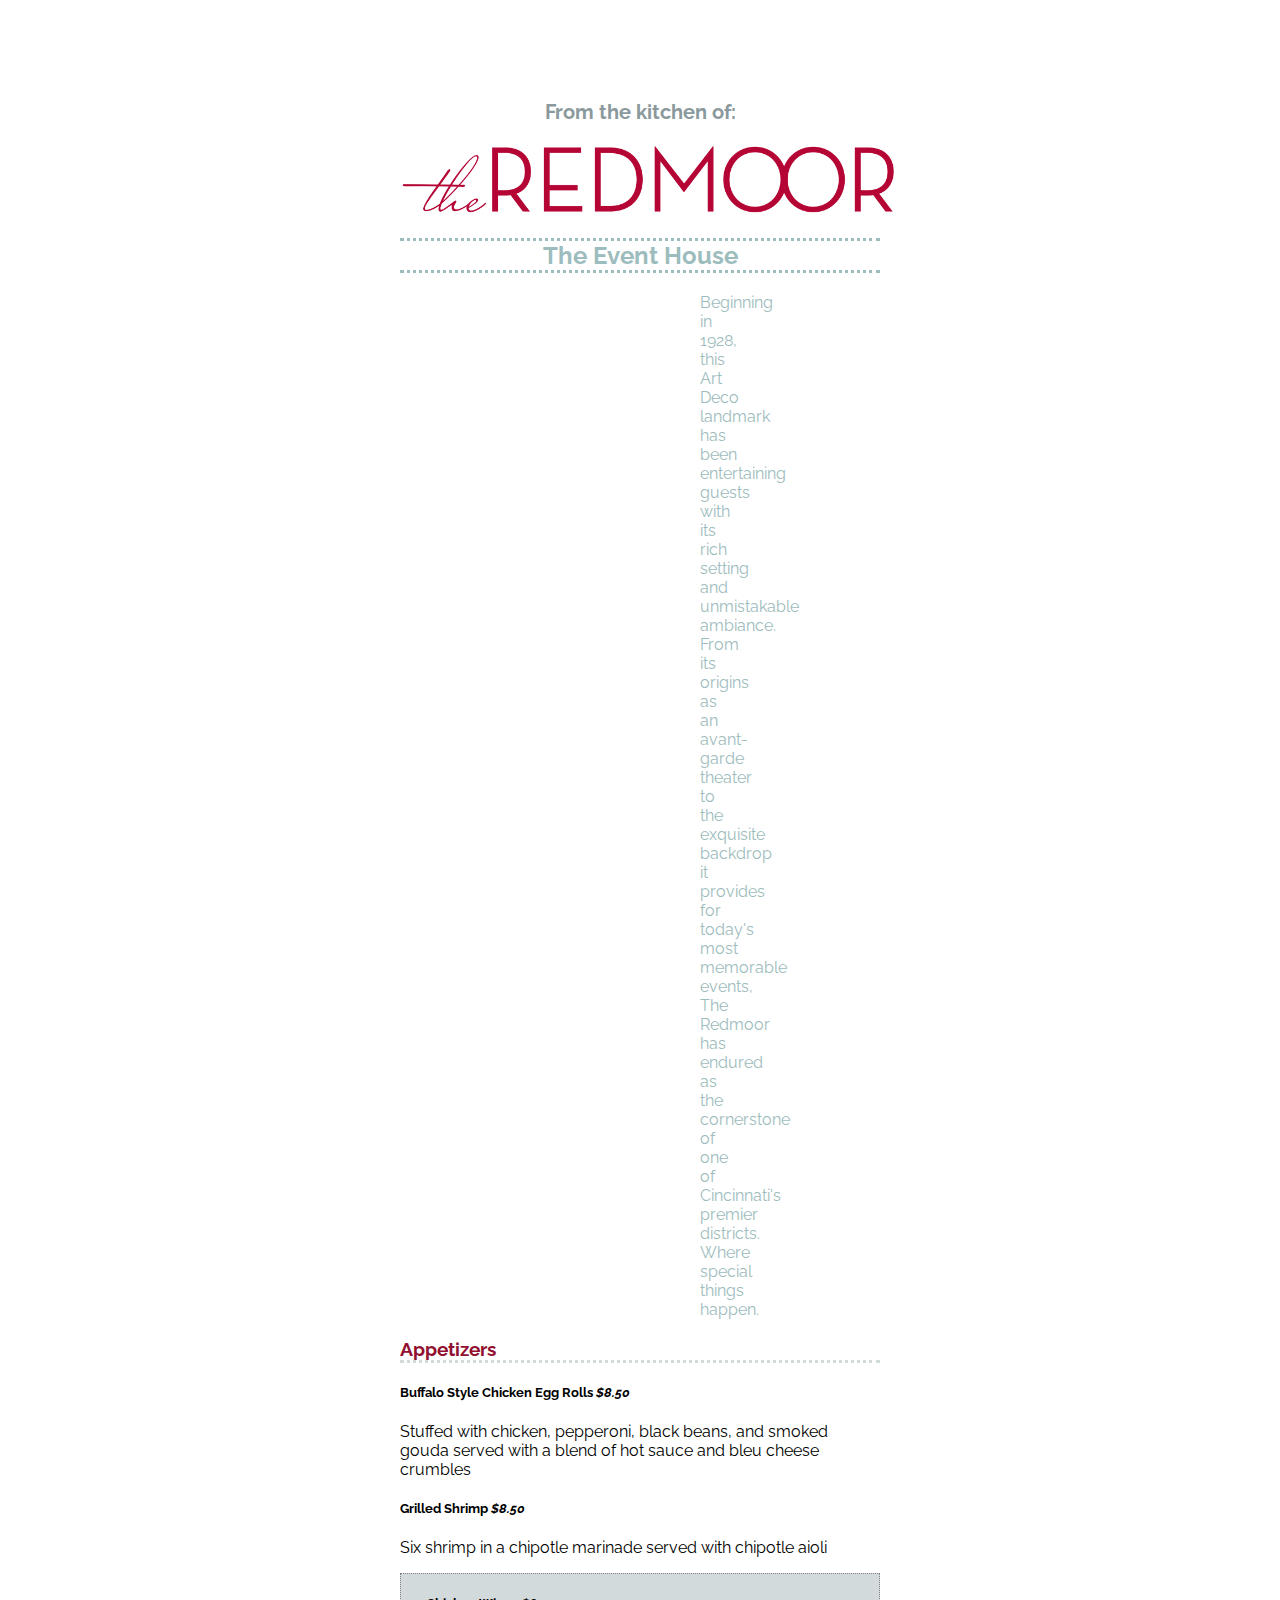
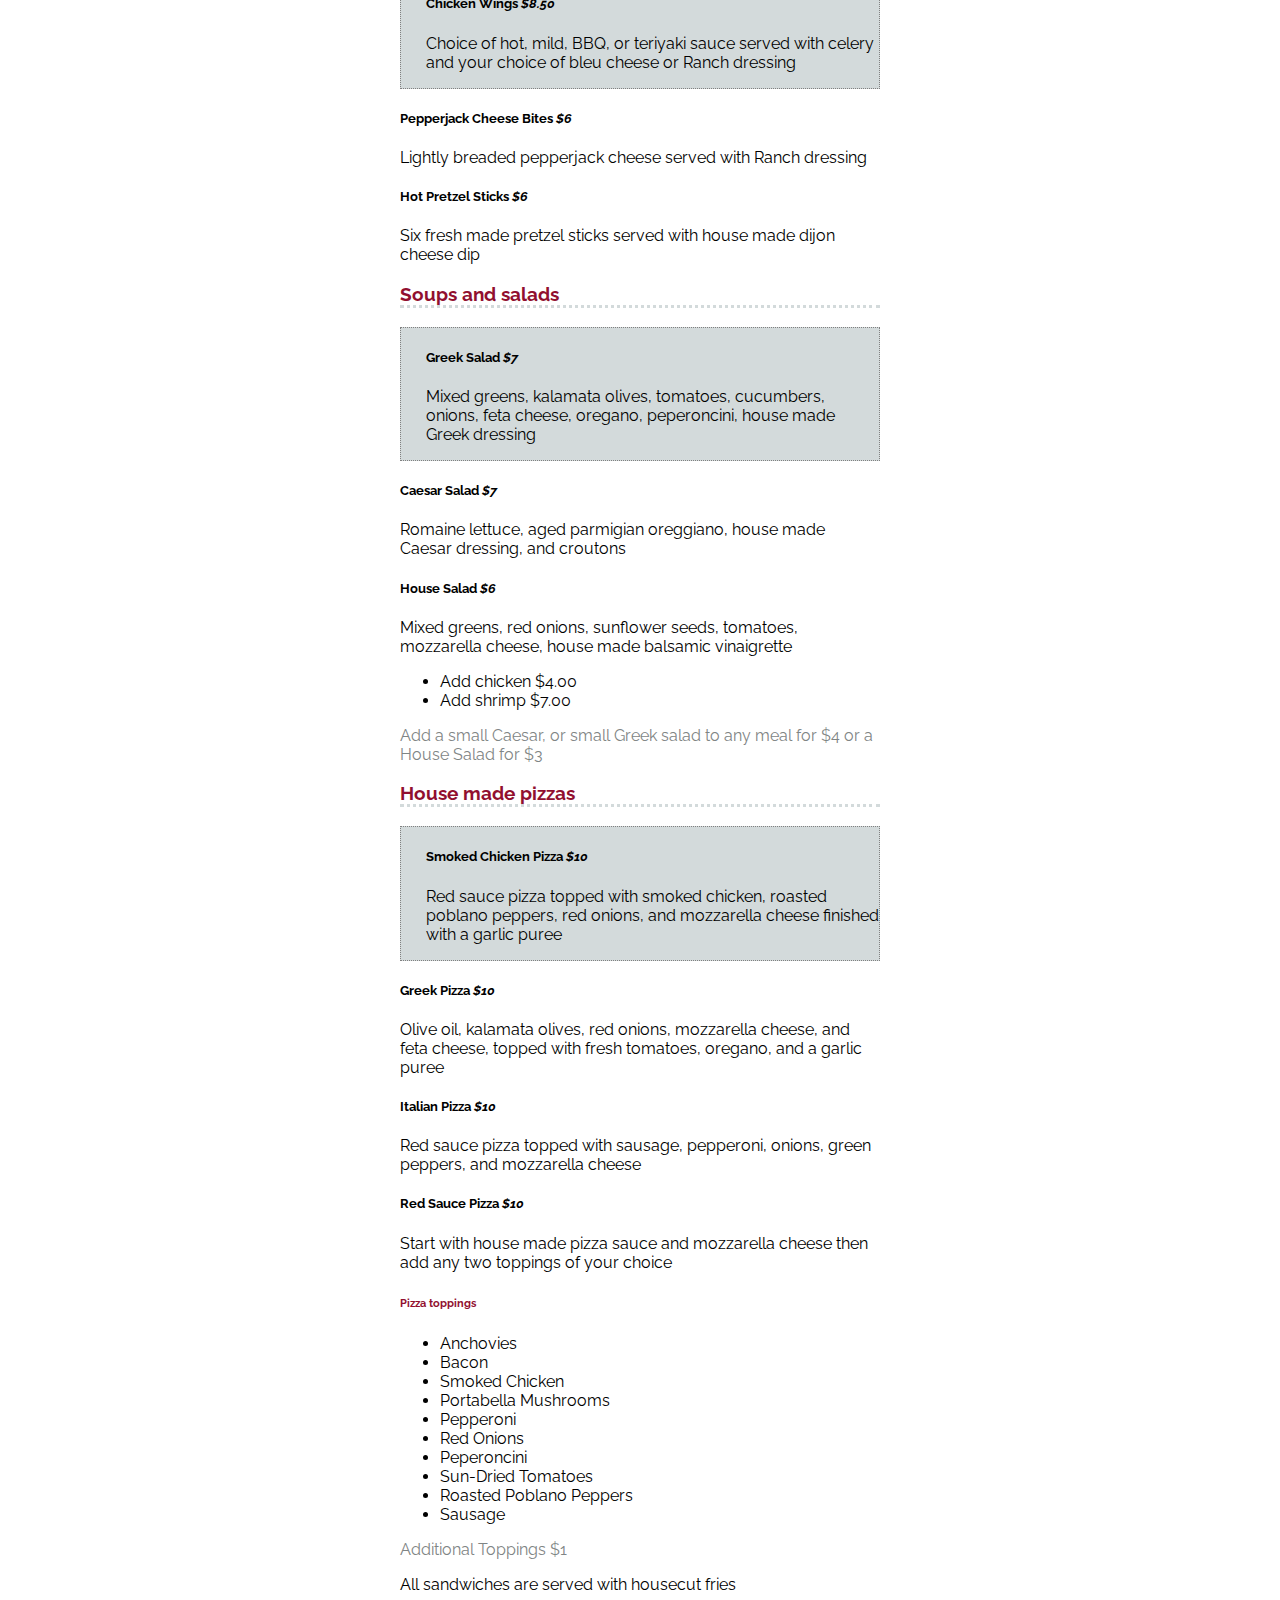
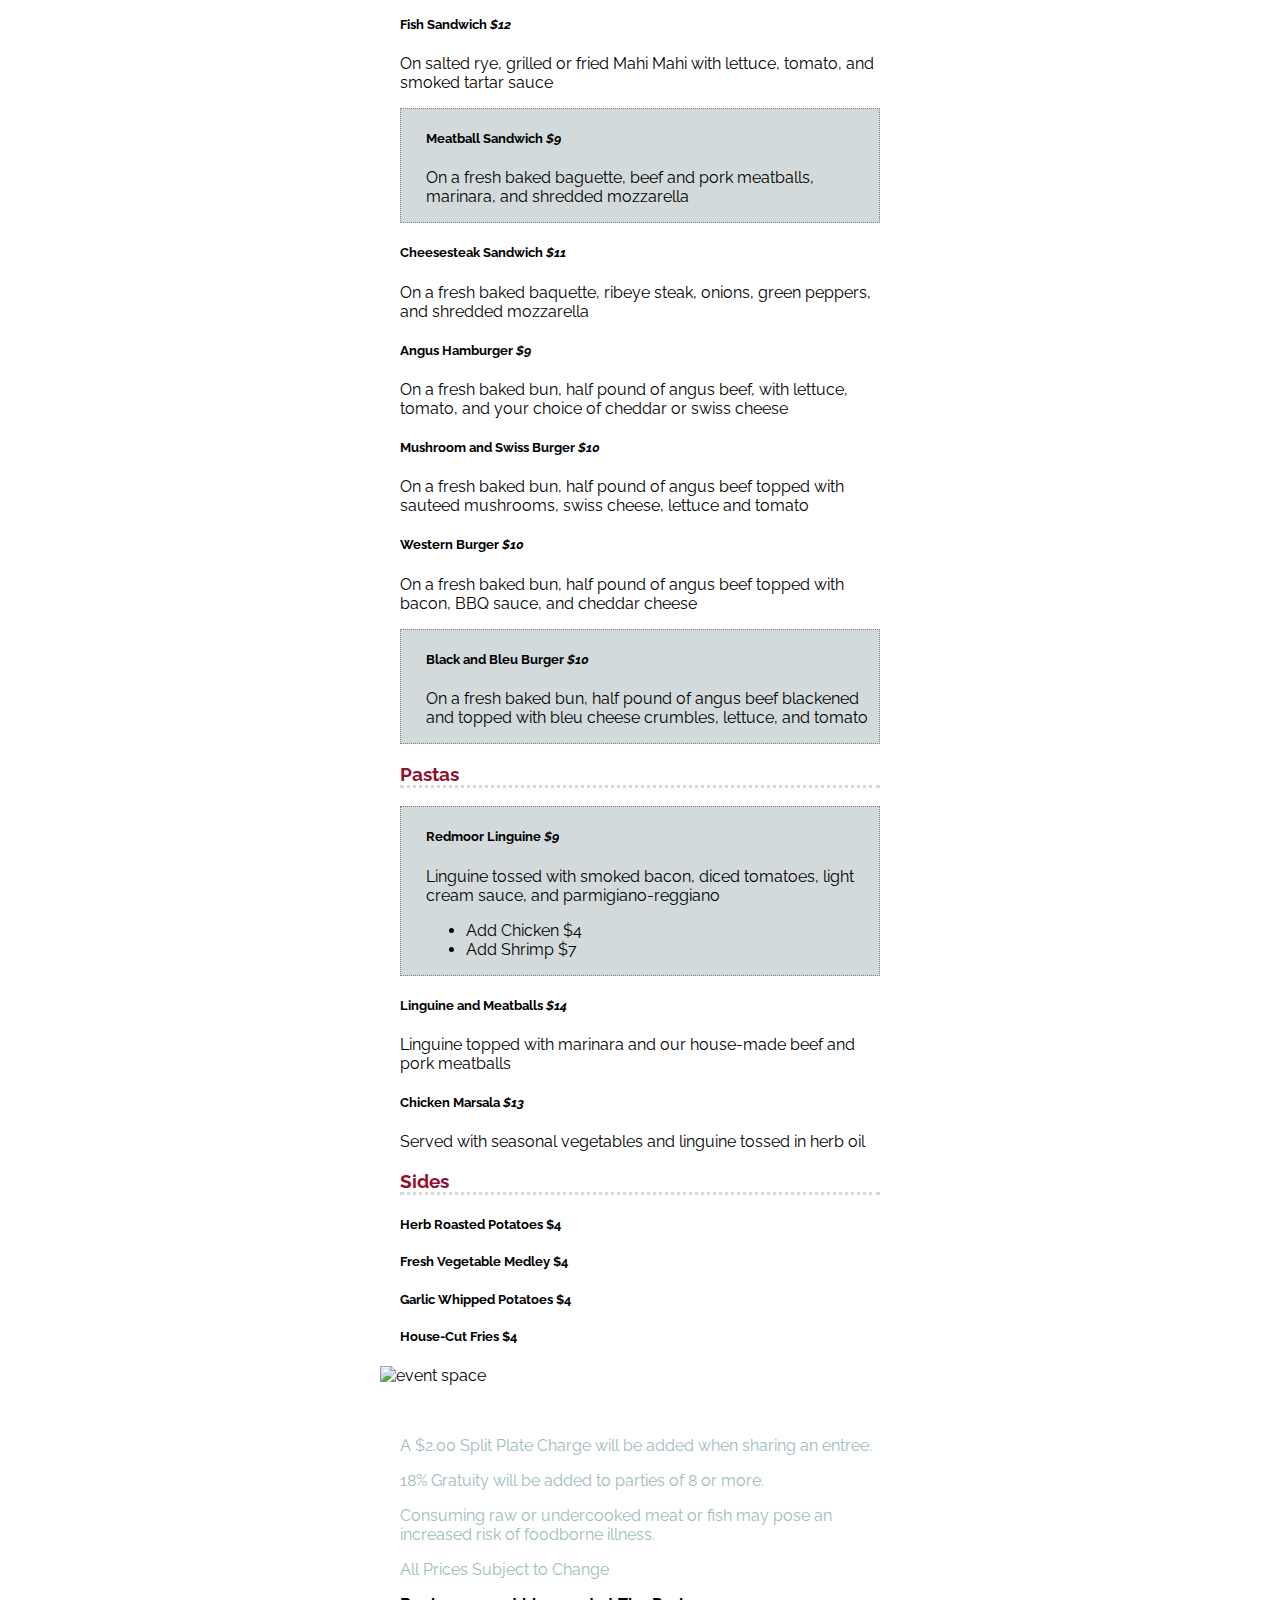
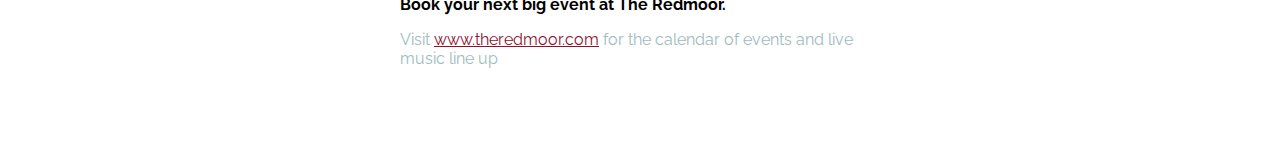
==== menu-assignment/index.html @ f5a590e6 "menu assignment" ====
<!DOCTYPE html>
<html lang="en">

<head>
    <title>Menu</title>
    <link href="https://fonts.googleapis.com/css?family=Raleway:400,400i,700,700i&display=swap" rel="stylesheet">
    <link rel="stylesheet" type="text/css" href="css/styles.css">
</head>
<div class="header">
<body>
  <div class="kitchen">
    <p>From the kitchen of:</p>
  </div>
    <img src="img/logo.png" alt="logo">
    <!-- TODO: INSERT LOGO HERE -->

    <h2>The Event House</h2>
<div class ="history">
    <p>
        Beginning in 1928, this Art Deco landmark has been entertaining guests with its rich setting and unmistakable ambiance. From its origins as an avant-garde theater to the exquisite backdrop it provides for today's most memorable events, The
        Redmoor has endured as the cornerstone of one of Cincinnati's premier districts. Where special things happen.
    </p>
  </div>
  </div>

    <!-- FOOD SECTION -->
    <!-- APPETIZERS -->
    <h3>Appetizers</h3>
    <h5>Buffalo Style Chicken Egg Rolls <span class="price">$8.50</span></h5>
    <p>
        Stuffed with chicken, pepperoni, black beans, and smoked gouda served with a blend of hot sauce and bleu cheese crumbles
    </p>

    <h5>Grilled Shrimp <span class="price">$8.50</span></h5>
    <p>
        Six shrimp in a chipotle marinade served with chipotle aioli
    </p>
  <div class ="boxed">
    <h5>Chicken Wings <span class="price">$8.50</span></h5>
    <p>
        Choice of hot, mild, BBQ, or teriyaki sauce served with celery and your choice of bleu cheese or Ranch dressing
    </p>
  </div>

    <h5>Pepperjack Cheese Bites <span class="price">$6</span></h5>
    <p>Lightly breaded pepperjack cheese served with Ranch dressing</p>

    <h5>Hot Pretzel Sticks <span class="price">$6</span></h5>
    <p>
        Six fresh made pretzel sticks served with house made dijon cheese dip
    </p>

    <!-- SOUPS AND SALADS -->
    <h3>Soups and salads</h3>
<div class ="boxed">
    <h5>Greek Salad <span class="price">$7</span></h5>
    <p>
        Mixed greens, kalamata olives, tomatoes, cucumbers, onions, feta cheese, oregano, peperoncini, house made Greek dressing
    </p>
</div>

    <h5>Caesar Salad <span class="price">$7</span></h5>
    <p>
        Romaine lettuce, aged parmigian oreggiano, house made Caesar dressing, and croutons
    </p>

    <h5>House Salad <span class="price">$6</span></h5>
    <p>
        Mixed greens, red onions, sunflower seeds, tomatoes, mozzarella cheese, house made balsamic vinaigrette
    </p>

    <ul>
        <li>Add chicken $4.00</li>
        <li>Add shrimp $7.00</li>
    </ul>
<div class="additional">
    <p>
        Add a small Caesar, or small Greek salad to any meal for $4 or a House Salad for $3
    </p>
</div>

    <!-- PIZZAS -->
    <h3>House made pizzas</h3>
  <div class ="boxed">
    <h5>Smoked Chicken Pizza <span class="price">$10</span></h5>
    <p>
        Red sauce pizza topped with smoked chicken, roasted poblano peppers, red onions, and mozzarella cheese finished with a garlic puree
    </p>
</div>
    <h5>Greek Pizza <span class="price">$10</span></h5>
    <p>
        Olive oil, kalamata olives, red onions, mozzarella cheese, and feta cheese, topped with fresh tomatoes, oregano, and a garlic puree
    </p>

    <h5>Italian Pizza <span class="price">$10</span></h5>
    <p>
        Red sauce pizza topped with sausage, pepperoni, onions, green peppers, and mozzarella cheese
    </p>

    <h5>Red Sauce Pizza <span class="price">$10</span></h5>
    <p>
        Start with house made pizza sauce and mozzarella cheese then add any two toppings of your choice
    </p>
  <div class ="pizza">
    <h6>Pizza toppings</h6>
  </div>
    <ul>
        <li>Anchovies</li>
        <li>Bacon</li>
        <li>Smoked Chicken</li>
        <li>Portabella Mushrooms</li>
        <li>Pepperoni</li>
        <li>Red Onions</li>
        <li>Peperoncini</li>
        <li>Sun-Dried Tomatoes</li>
        <li>Roasted Poblano Peppers</li>
        <li>Sausage</li>
    </ul>
  <div class ="additional">
    <p>Additional Toppings $1</p>
  </div>

    <!-- SANDWICHES -->
    <p>All sandwiches are served with housecut fries</p>

    <h5>Fish Sandwich <span class="price">$12</span></h5>
    <p>
        On salted rye, grilled or fried Mahi Mahi with lettuce, tomato, and smoked tartar sauce
    </p>
<div class ="boxed">
    <h5>Meatball Sandwich <span class="price">$9</span></h5>
    <p>
        On a fresh baked baguette, beef and pork meatballs, marinara, and shredded mozzarella
    </p>
</div>

    <h5>Cheesesteak Sandwich <span class="price">$11</span></h5>
    <p>
        On a fresh baked baquette, ribeye steak, onions, green peppers, and shredded mozzarella
    </p>

    <h5>Angus Hamburger <span class="price">$9</span></h5>
    <p>
        On a fresh baked bun, half pound of angus beef, with lettuce, tomato, and your choice of cheddar or swiss cheese
    </p>

    <h5>Mushroom and Swiss Burger <span class="price">$10</span></h5>
    <p>
        On a fresh baked bun, half pound of angus beef topped with sauteed mushrooms, swiss cheese, lettuce and tomato
    </p>

    <h5>Western Burger <span class="price">$10</span></h5>
    <p>
        On a fresh baked bun, half pound of angus beef topped with bacon, BBQ sauce, and cheddar cheese
    </p>
<div class ="boxed">
    <h5>Black and Bleu Burger <span class="price">$10</span></h5>
    <p>
        On a fresh baked bun, half pound of angus beef blackened and topped with bleu cheese crumbles, lettuce, and tomato
    </p>
</div>

    <!-- PASTAS -->
    <h3>Pastas</h3>
<div class ="boxed">
    <h5>Redmoor Linguine <span class="price">$9</span></h5>
    <p>
        Linguine tossed with smoked bacon, diced tomatoes, light cream sauce, and parmigiano-reggiano
    </p>
    <ul>
        <li>Add Chicken $4</li>
        <li>Add Shrimp $7</li>
    </ul>
</div>

    <h5>Linguine and Meatballs <span class="price">$14</span></h5>
    <p>
        Linguine topped with marinara and our house-made beef and pork meatballs
    </p>

    <h5>Chicken Marsala <span class="price">$13</span></h5>
    <p>
        Served with seasonal vegetables and linguine tossed in herb oil
    </p>

    <!-- SIDES -->
    <h3>Sides</h3>
  <div id="sides">
    <h5>Herb Roasted Potatoes $4</h5>
    <h5>Fresh Vegetable Medley $4</h5>
    <h5>Garlic Whipped Potatoes $4</h5>
    <h5>House-Cut Fries $4</h5>
  </div>

    <!-- FOOTNOTES -->
    <img  align ="right" style = "width: 100px height: 100px" alt="event space" src="https://media-api.xogrp.com/images/df79b6c4-494b-4159-8363-328649227274~rs_412.240">

<div class ="footer">
    <p>A $2.00 Split Plate Charge will be added when sharing an entree.</p>
    <p>18% Gratuity will be added to parties of 8 or more.</p>
    <p>Consuming raw or undercooked meat or fish may pose an increased risk of foodborne illness.</p>
    <p>All Prices Subject to Change</p>
</div>
<div class ="booking">
    <p>Book your next big event at The Redmoor.</p>
</div>
<div class ="visit">
    <p>Visit <a href="www.theredmoor.com">www.theredmoor.com</a> for the calendar of events and live music line up</p>
</div>
    <!-- Inspired by https://www.theredmoor.com/resources/menus/Food%20Menu%20with%20text.pdf -->
</body>

</html>
---- menu-assignment/css/styles.css ----
/* font-family: "Raleway", sans-serif; */

body {
  font-family: Raleway, sans-serif;
  margin-top: 100px;
  margin-bottom: 100px;
  margin-right: 400px;
  margin-left: 400px;
}
.kitchen {
  color:#8a999c;
  font-weight: bold;
  font-size: 20px;

}
img { height: 70px;
      width: 500px;
}
h2 {
  color: #9dbcbd;
  border-top-style: dotted;
  border-bottom-style: dotted;
  border-width: 3px;
}
.history {
  color: #9dbcbd;
  margin-left: 300px;
  margin-right: 300px;
}
h3 {
  color: #910f2f;
  border-bottom-style: dotted;
  border-bottom-width: 3px;
  border-bottom-color: #d3dadb;
}
.price {
  font-style: italic;
}
.header {
  text-align: center;
}
.boxed {
  border: 1px dotted;
  border-color: gray;
  background: #d3dadb;
  padding-left: 25px;
}
.pizza {
  color: #910f2f;
}
.additional {
  color: #7f8585;
}
#sides {
  font-weight:normal;
}
.footer {
  color: #9dbcbd;
  padding-bottom: 0px;
  padding-top: 0px;
  margin: 0px;
}
a {
  color:#910f2f;
}
.booking {
  font-weight: bold;
}
.visit {
  color: #9dbcbd;
}
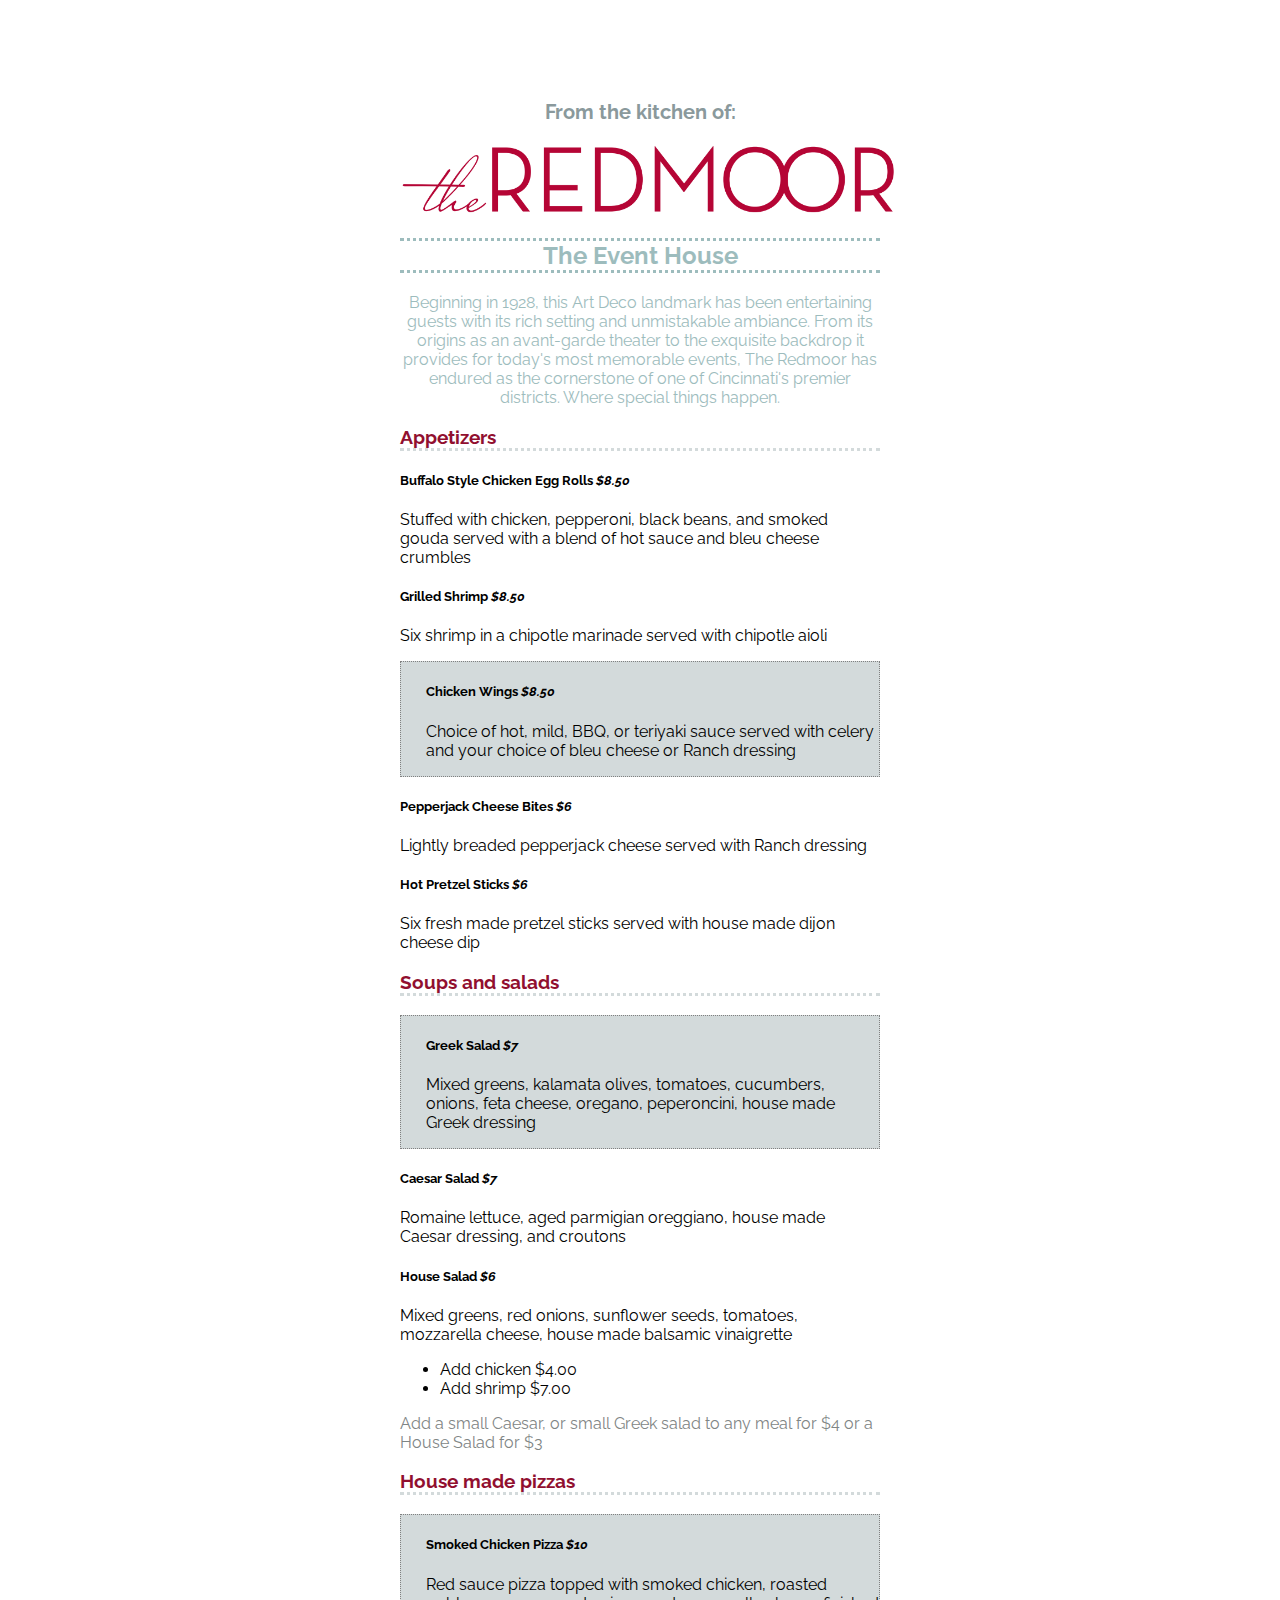
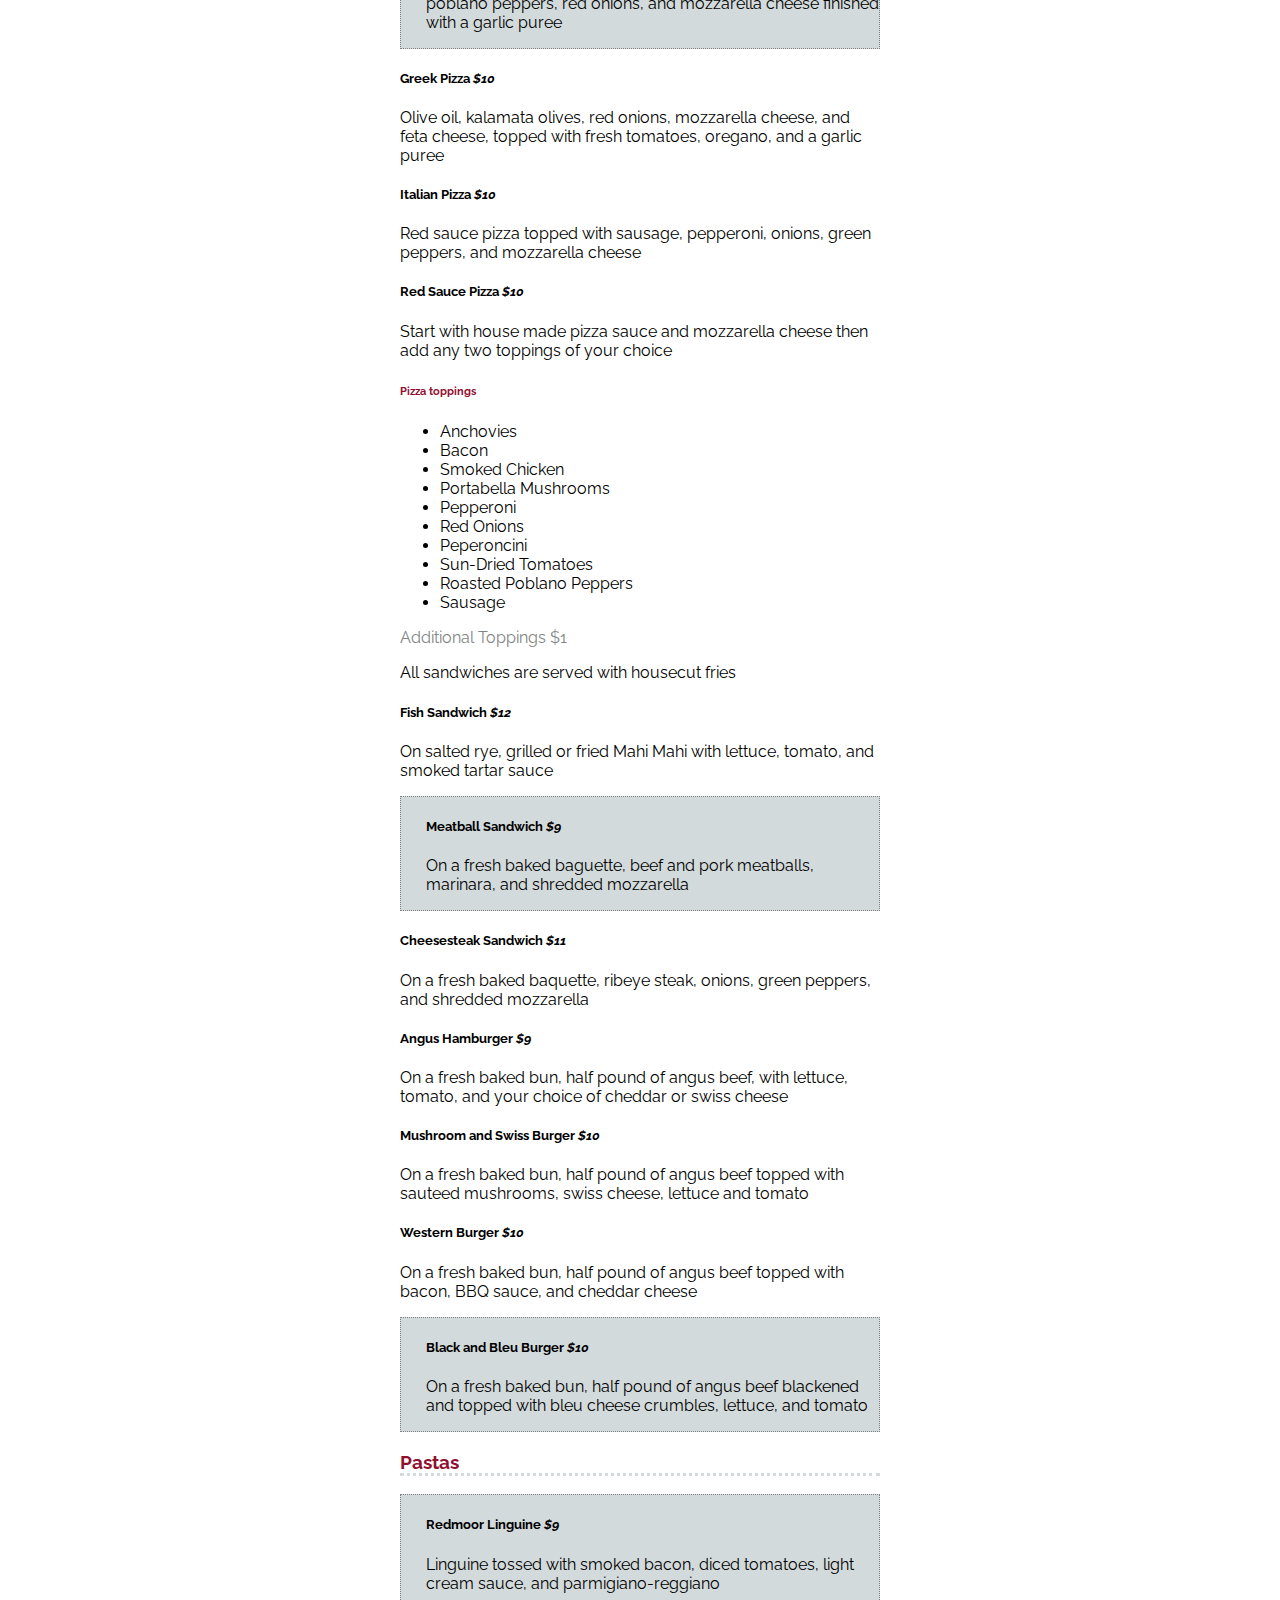
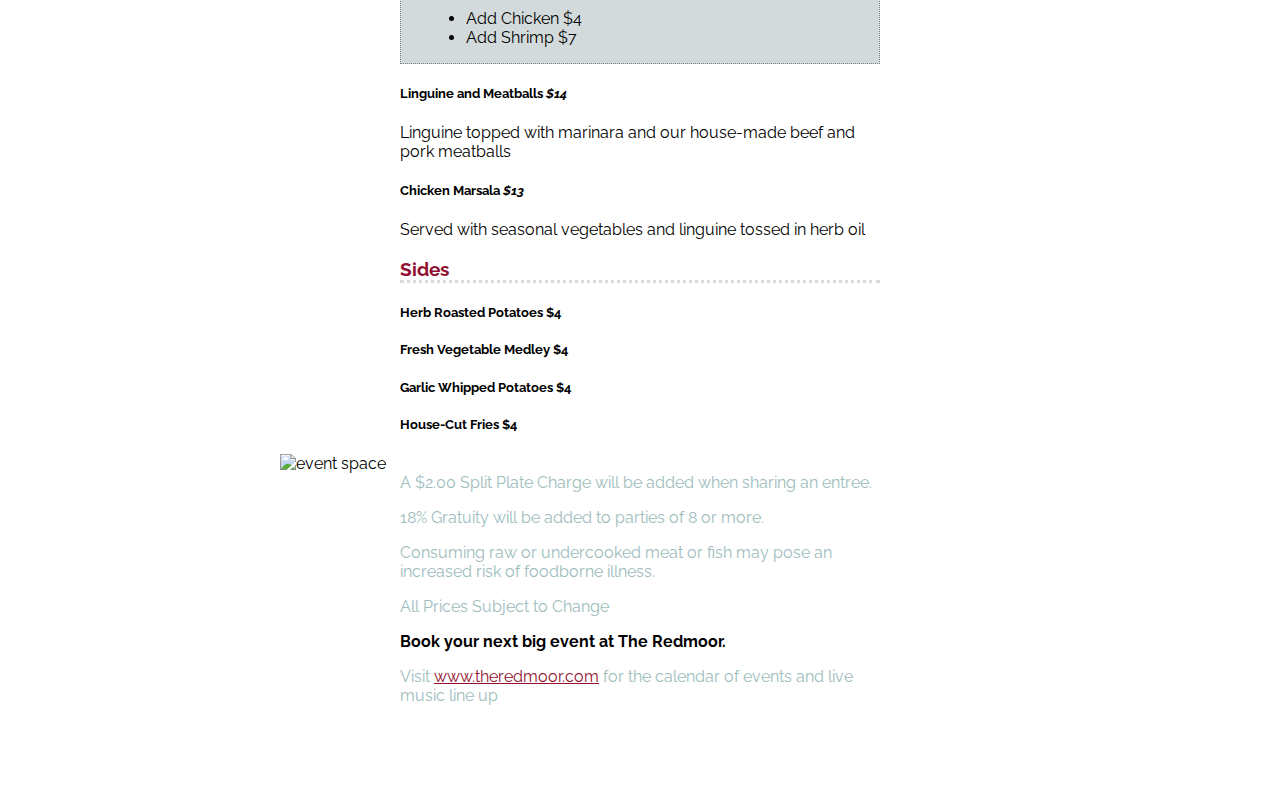
==== commit 77a23c8c: "menu-assignment fixed" ====
--- a/menu-assignment/index.html
+++ b/menu-assignment/index.html
@@ -193,8 +193,9 @@
   </div>
 
     <!-- FOOTNOTES -->
-    <img  align ="right" style = "width: 100px height: 100px" alt="event space" src="https://media-api.xogrp.com/images/df79b6c4-494b-4159-8363-328649227274~rs_412.240">
-
+  <div id="dine">
+    <img  alt="event space" src="https://media-api.xogrp.com/images/df79b6c4-494b-4159-8363-328649227274~rs_412.240">
+  </div>
 <div class ="footer">
     <p>A $2.00 Split Plate Charge will be added when sharing an entree.</p>
     <p>18% Gratuity will be added to parties of 8 or more.</p>
--- a/menu-assignment/css/styles.css
+++ b/menu-assignment/css/styles.css
@@ -24,8 +24,6 @@
 }
 .history {
   color: #9dbcbd;
-  margin-left: 300px;
-  margin-right: 300px;
 }
 h3 {
   color: #910f2f;
@@ -54,6 +52,12 @@
 #sides {
   font-weight:normal;
 }
+#dine {
+  max-width: 600px;
+  width: 500%;
+  display: block;
+  float: right;
+}
 .footer {
   color: #9dbcbd;
   padding-bottom: 0px;
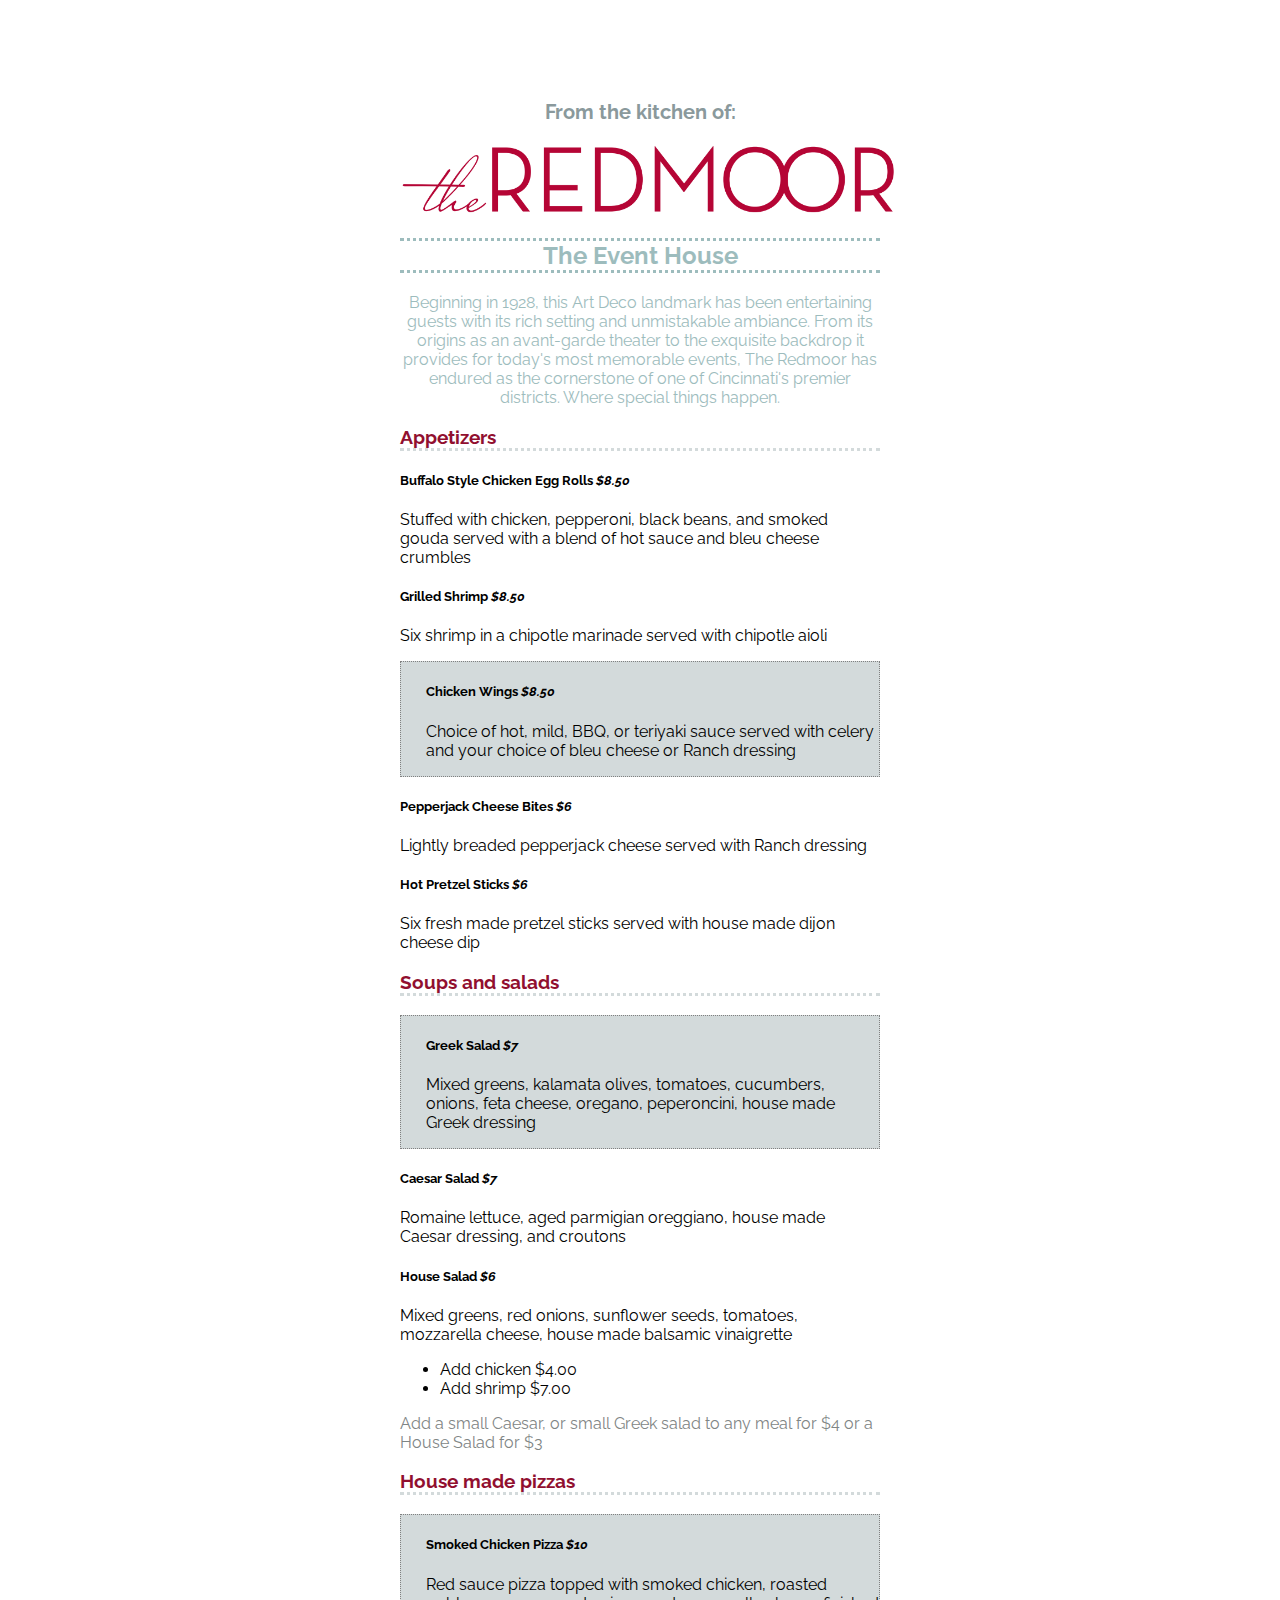
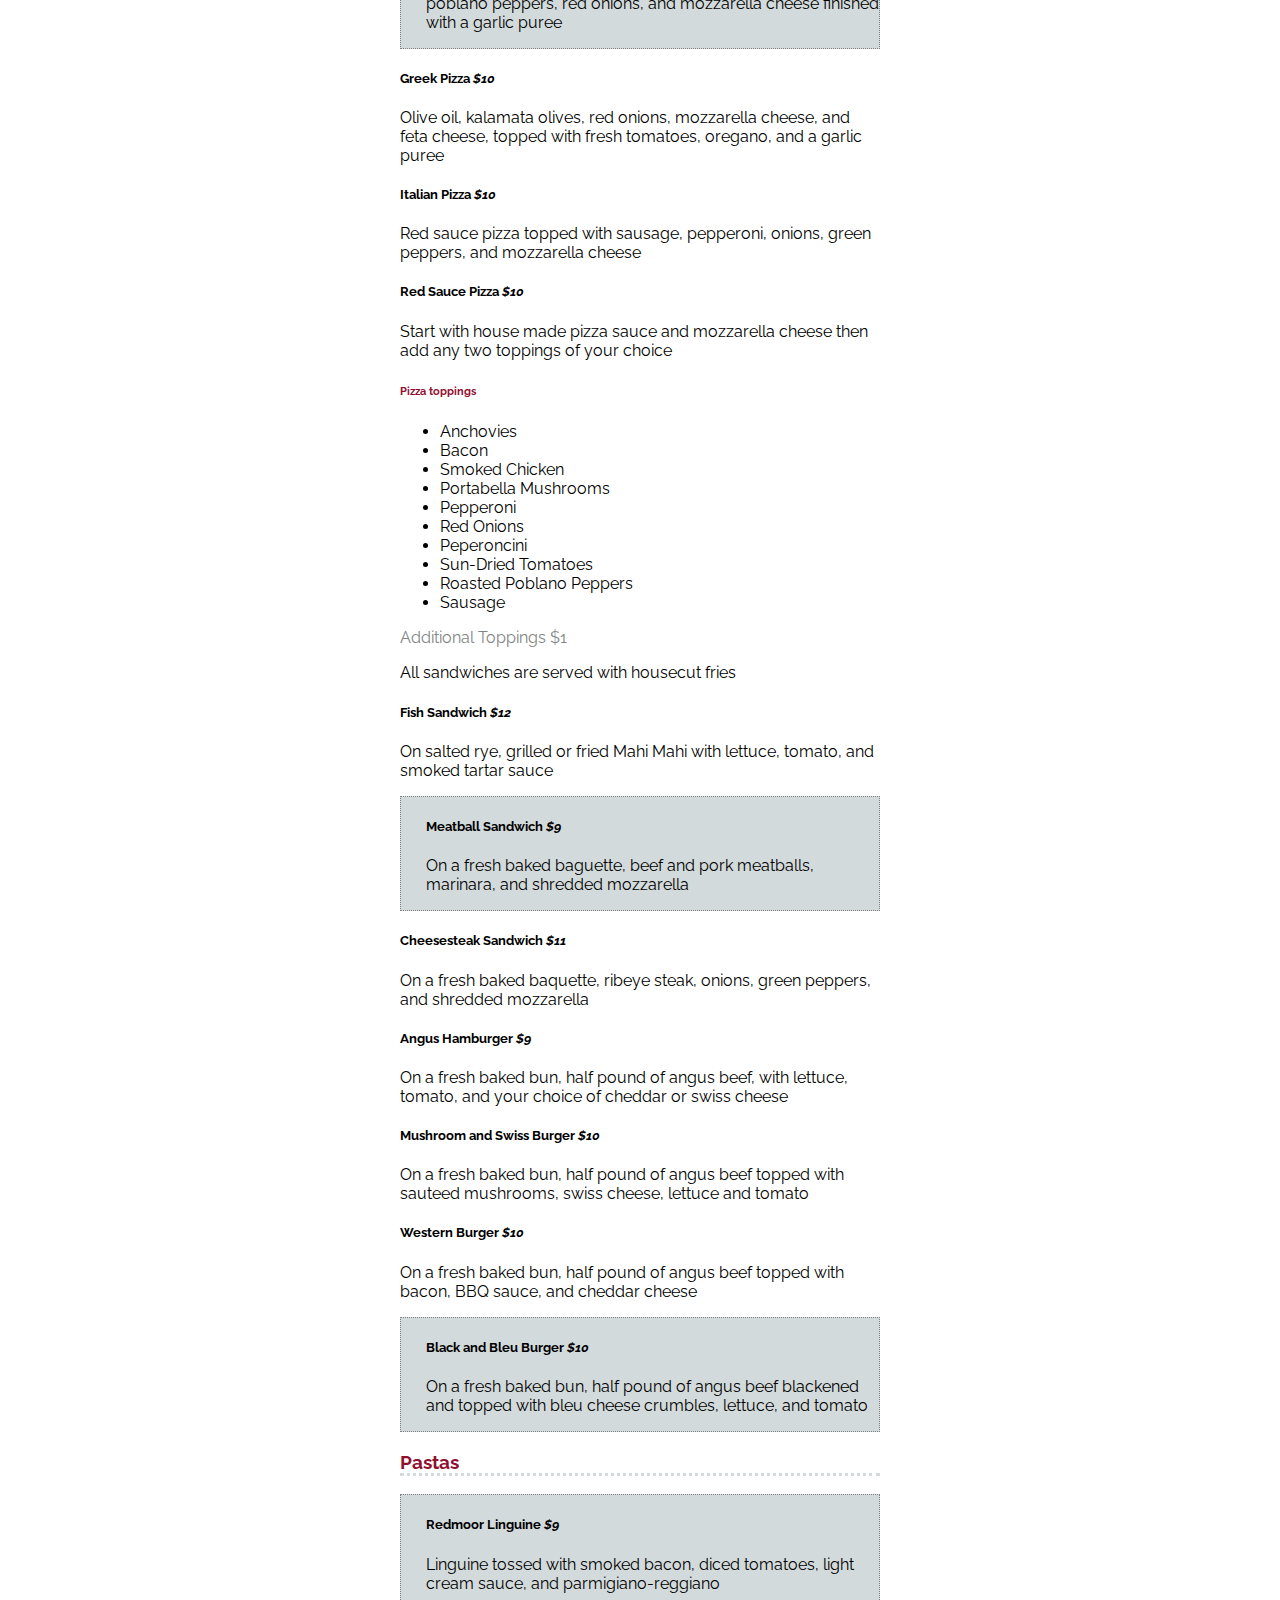
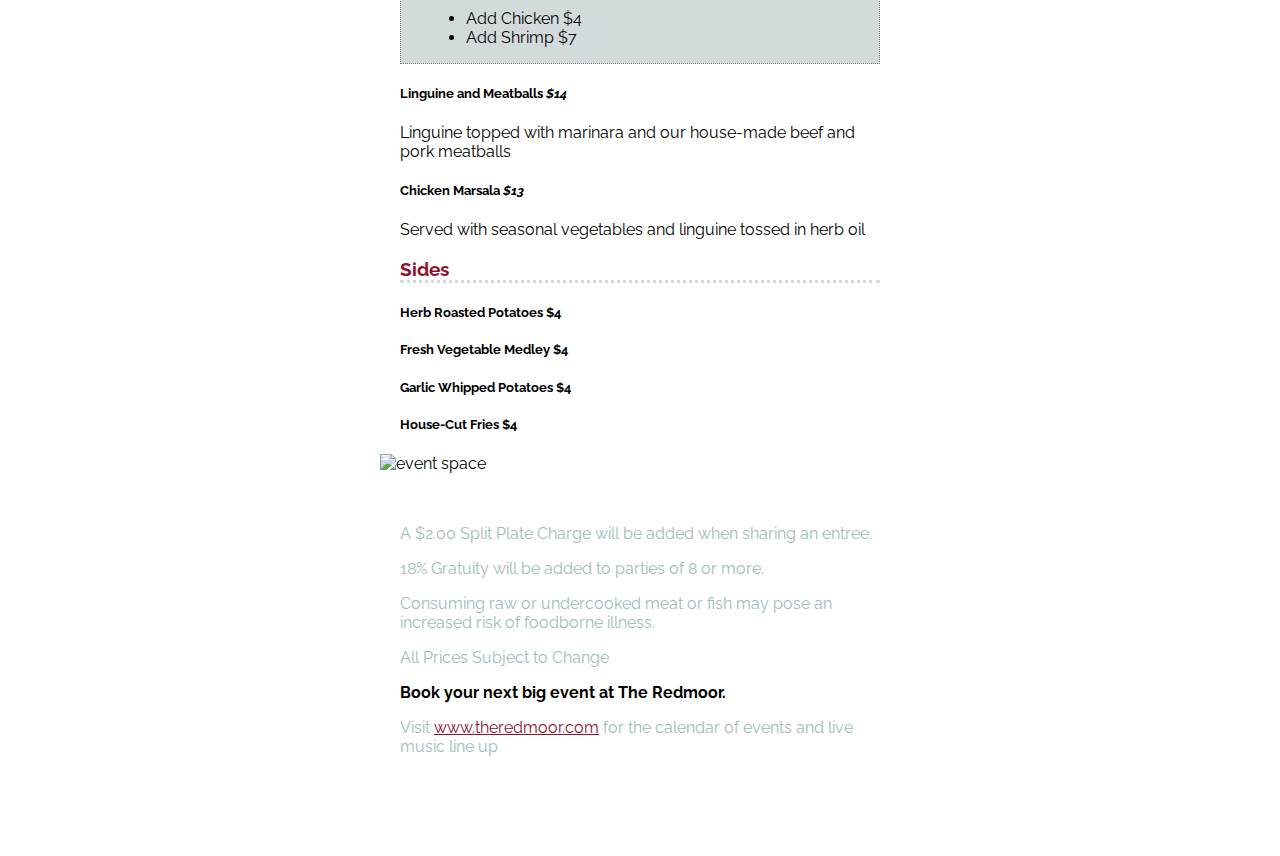
==== commit 82bae6b9: "again2" ====
--- a/menu-assignment/index.html
+++ b/menu-assignment/index.html
@@ -193,9 +193,9 @@
   </div>
 
     <!-- FOOTNOTES -->
-  <div id="dine">
-    <img  alt="event space" src="https://media-api.xogrp.com/images/df79b6c4-494b-4159-8363-328649227274~rs_412.240">
-  </div>
+
+    <img align=right  alt="event space" src="https://media-api.xogrp.com/images/df79b6c4-494b-4159-8363-328649227274~rs_412.240">
+
 <div class ="footer">
     <p>A $2.00 Split Plate Charge will be added when sharing an entree.</p>
     <p>18% Gratuity will be added to parties of 8 or more.</p>
--- a/menu-assignment/css/styles.css
+++ b/menu-assignment/css/styles.css
@@ -24,6 +24,8 @@
 }
 .history {
   color: #9dbcbd;
+  margin-left: 0px;
+  margin-right: 0px;
 }
 h3 {
   color: #910f2f;
@@ -52,12 +54,7 @@
 #sides {
   font-weight:normal;
 }
-#dine {
-  max-width: 600px;
-  width: 500%;
-  display: block;
-  float: right;
-}
+
 .footer {
   color: #9dbcbd;
   padding-bottom: 0px;
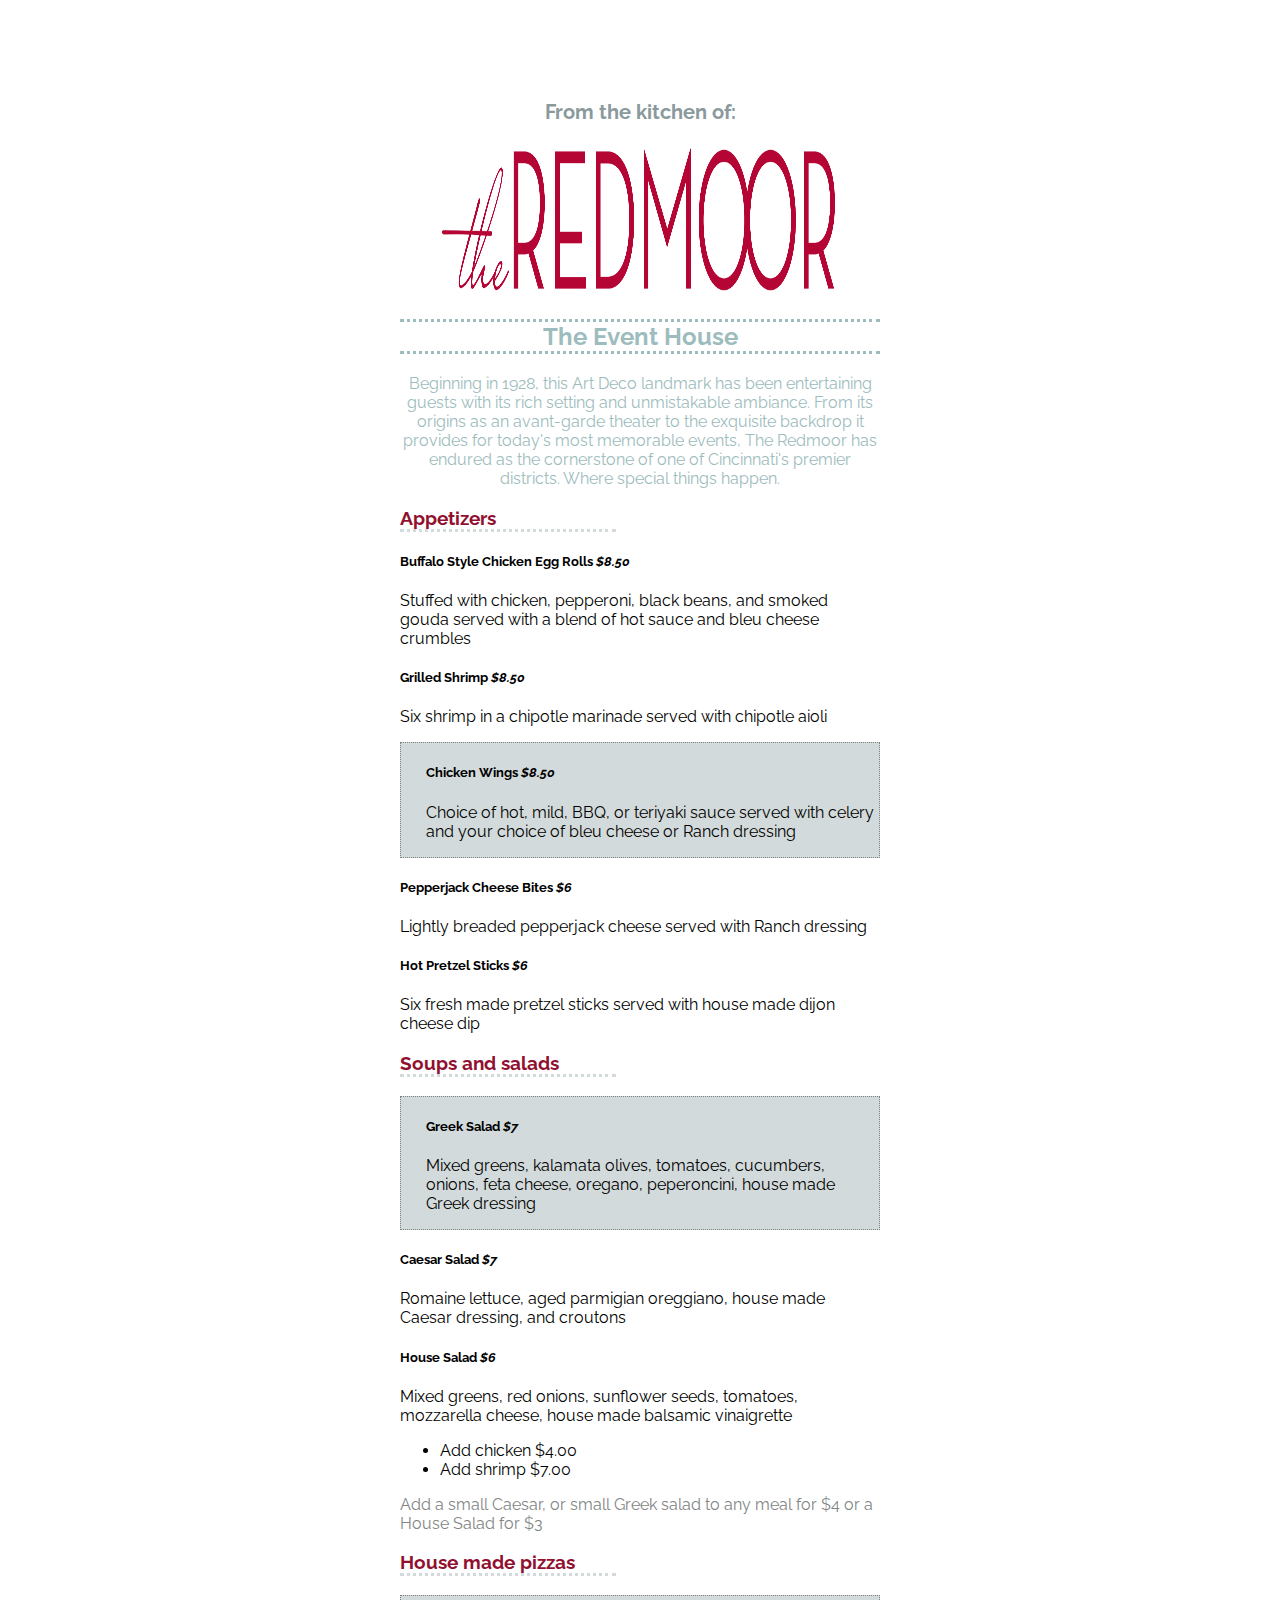
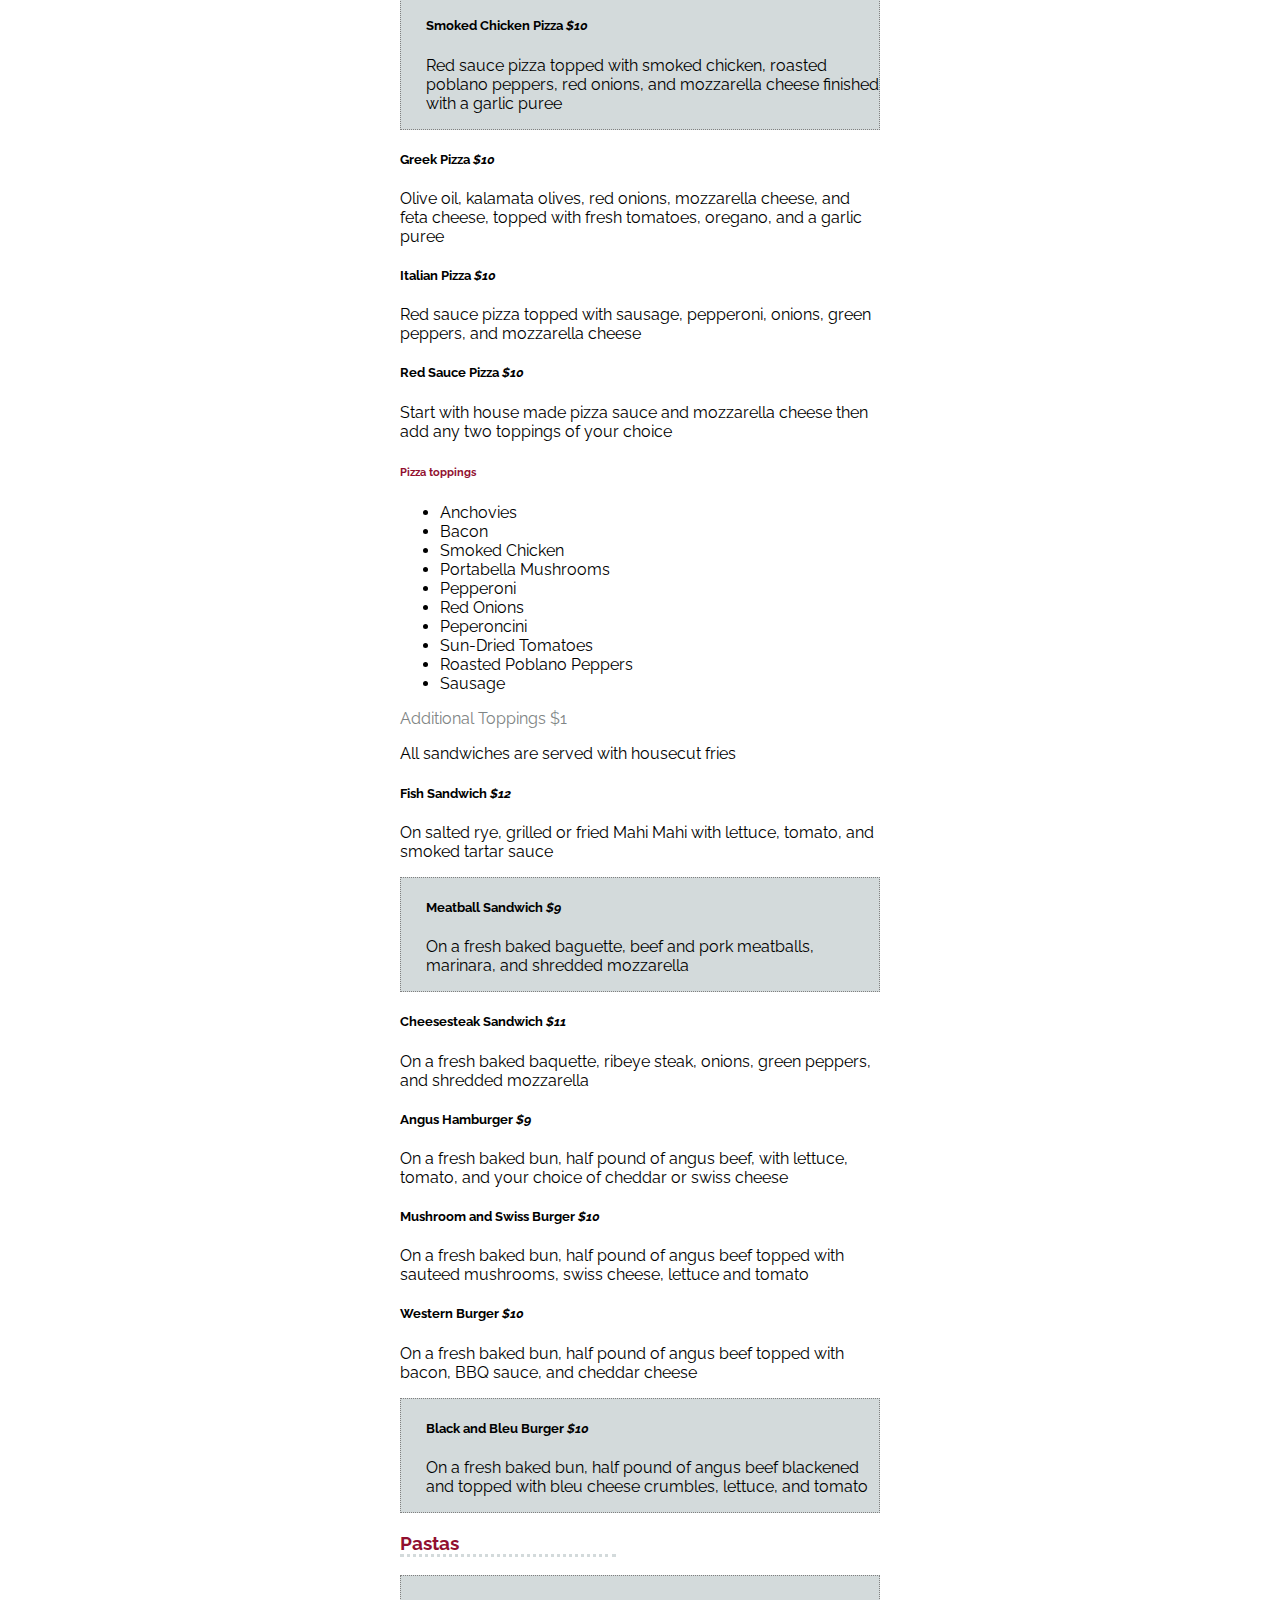
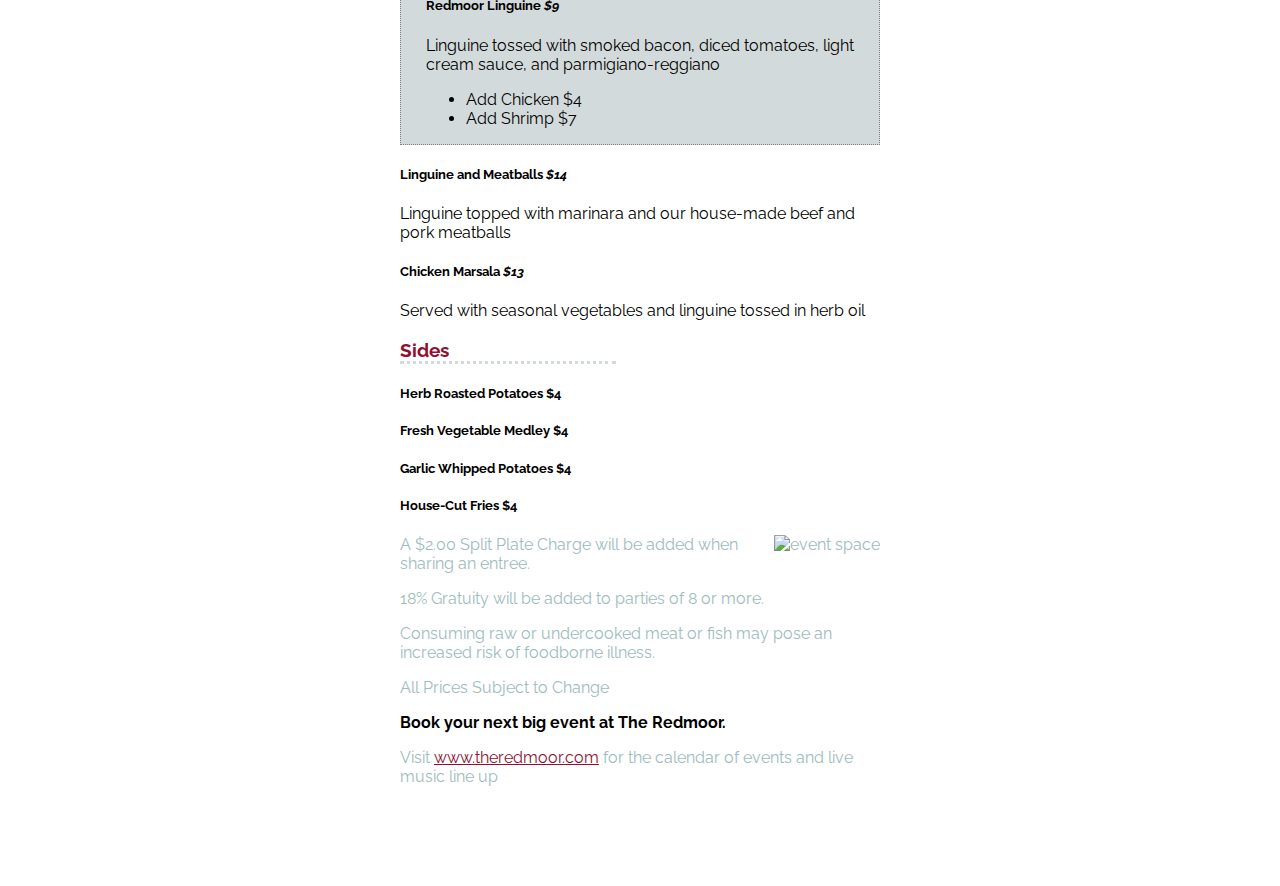
==== commit 33d488ee: "class fixes" ====
--- a/menu-assignment/index.html
+++ b/menu-assignment/index.html
@@ -8,10 +8,10 @@
 </head>
 <div class="header">
 <body>
-  <div class="kitchen">
+  <div class = "kitchen">
     <p>From the kitchen of:</p>
-  </div>
     <img src="img/logo.png" alt="logo">
+  </div>
     <!-- TODO: INSERT LOGO HERE -->
 
     <h2>The Event House</h2>
@@ -193,10 +193,8 @@
   </div>
 
     <!-- FOOTNOTES -->
-
-    <img align=right  alt="event space" src="https://media-api.xogrp.com/images/df79b6c4-494b-4159-8363-328649227274~rs_412.240">
-
-<div class ="footer">
+<div class = "footer">
+    <img alt="event space" src="https://media-api.xogrp.com/images/df79b6c4-494b-4159-8363-328649227274~rs_412.240">
     <p>A $2.00 Split Plate Charge will be added when sharing an entree.</p>
     <p>18% Gratuity will be added to parties of 8 or more.</p>
     <p>Consuming raw or undercooked meat or fish may pose an increased risk of foodborne illness.</p>
--- a/menu-assignment/css/styles.css
+++ b/menu-assignment/css/styles.css
@@ -11,11 +11,17 @@
   color:#8a999c;
   font-weight: bold;
   font-size: 20px;
+}
+.kitchen img {
+  width:400px;
+  height:150px;
 
 }
-img { height: 70px;
-      width: 500px;
+.name {
+  height:75px;
+  width:400px;
 }
+
 h2 {
   color: #9dbcbd;
   border-top-style: dotted;
@@ -32,6 +38,7 @@
   border-bottom-style: dotted;
   border-bottom-width: 3px;
   border-bottom-color: #d3dadb;
+  max-width: 45%;
 }
 .price {
   font-style: italic;
@@ -54,7 +61,13 @@
 #sides {
   font-weight:normal;
 }
+.dining {
+  float: right;
+}
 
+.footer img {
+  float: right;
+}
 .footer {
   color: #9dbcbd;
   padding-bottom: 0px;
